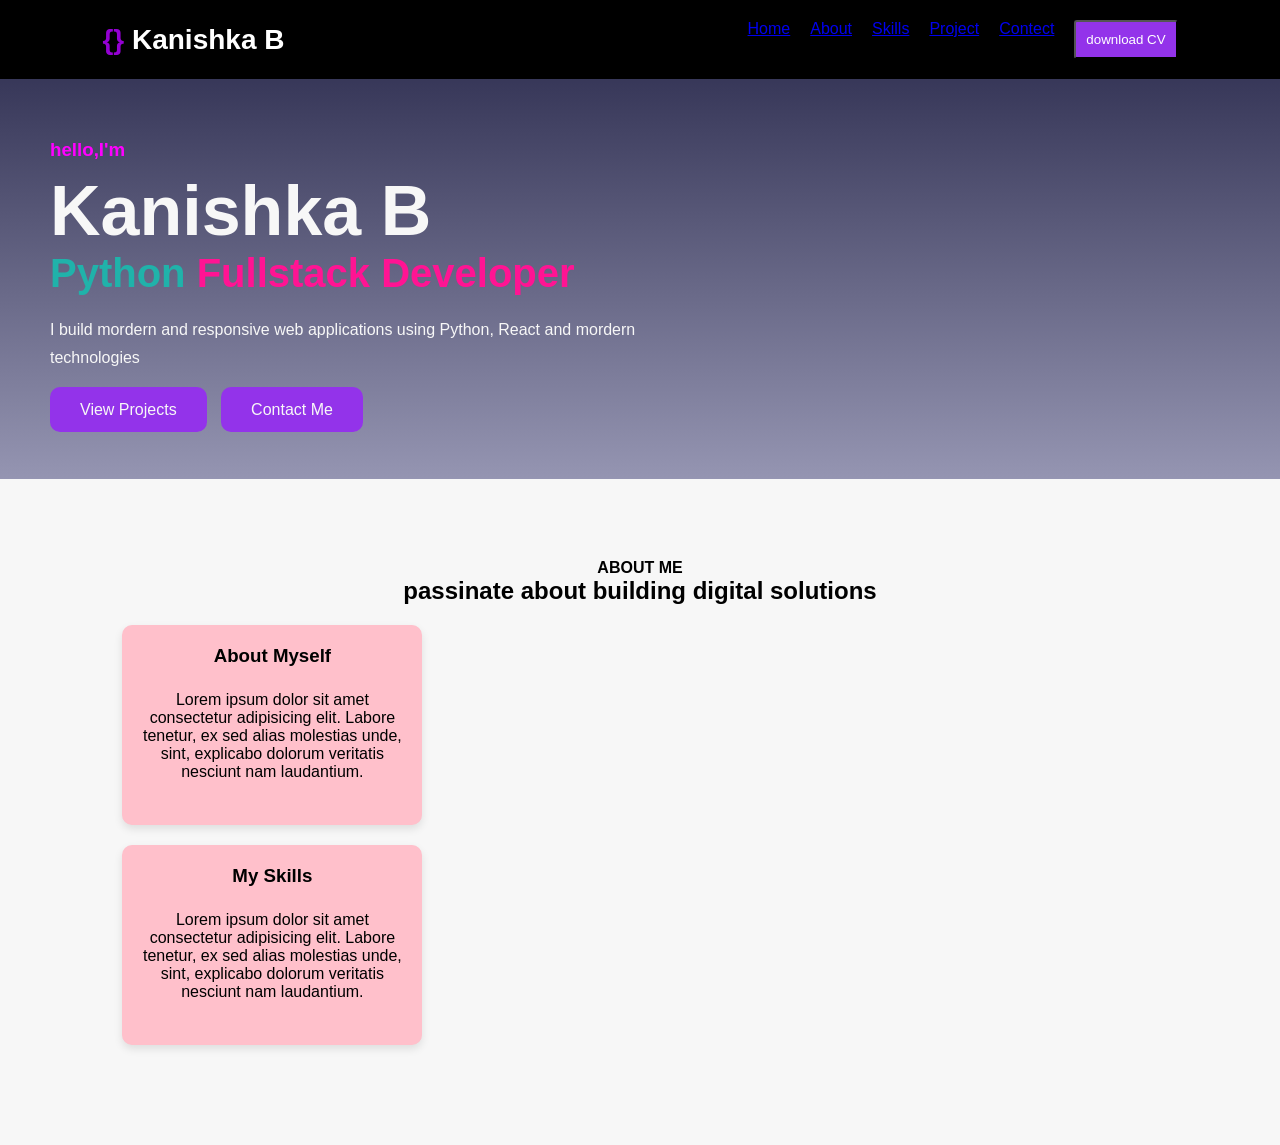
==== portfolio.html @ 12e03b26 "initial commit" ====
<!DOCTYPE html>
<head>
    <title>portfolio</title>
    <link rel="stylesheet" href="portfolio.css">
<style>
:root{
    --bg-primary:purple;
    --bg-secondary:pink;
    --text-primary:white;
    --text-secondary:pink;
    background-color:var(--bg-primary);
}
</style>

</head>
<body>

<nav class="navbar">
    <div class="logo">
        <span>{} </span>Kanishka B
    </div>
   
    <ul class="nav-links">
        <li><a href="#Home">Home</a></li>
        <li><a href="#About">About</a></li>
        <li><a href="#Skills">Skills</a></li>
        <li><a href="#Project">Project</a></li>
        <li><a href="#contact">Contect</a></li>
        <button class="cv-button">download CV</button>
    </ul>

    
</nav>
<header>
     <!-- <div class="bg-image">
        <img src="code.jpg">
    </div> -->
    <section id="home" class="main">
        
        <div class="main-content">
        <h3>hello,I'm</h3>
        <h1>Kanishka B</h1>
        <h2>Python <span>Fullstack Developer</span></h2>
        <p> I build mordern and responsive web applications using Python, React and mordern technologies</p>
    
    <div class="main-buttons">

        <a href="" class="button1">View Projects</a>
        <a href="" class="button2">Contact Me</a>
    </div>
    
    
    <div class="social-icon">
        <a href=""><i class="fab fab-github"></i></a> 
        <a href=""><i class="fab fab-linkedin"></i></a> 
        <a href=""><i class="fab fab-twitter"></i></a> 
        <a href=""><i class="fab fab-instagram"></i></a> 
    </div>
    
    </div>
        </div>
    </section>

    <section id="about" class="about">
        <h4>ABOUT ME</h4>
        <h2>passinate about building digital solutions</h2>

        <div class="about-card">
            <!-- <img src="profile.jpg.jpeg"> -->
            <div class="about-text">
            
            </div>
    </div>

    </div>
    <div class="container">
        <div class="row bg-primary text-light p-3">
            <div class="col-12">
    <div class="card1">
        <h3>About Myself</h3>
        <p>Lorem ipsum dolor sit amet consectetur adipisicing elit. Labore tenetur, ex sed alias molestias unde, sint, explicabo dolorum veritatis nesciunt nam laudantium. </p>
    </div>
     
    <div class="card2">
        <h3>My Skills</h3>
        <p>Lorem ipsum dolor sit amet consectetur adipisicing elit. Labore tenetur, ex sed alias molestias unde, sint, explicabo dolorum veritatis nesciunt nam laudantium. </p>
    </div>


     </div>
    </section>
</body>
---- portfolio.css ----
*{
    margin:0;
    padding: 0;
    box-sizing: border-box;
    font-family: popping,sans-serif;
}
    
body{
    background: #f7f7f7;
}
/* 
root{
    --bg-primary:purple;
    --bg-secondary:pink;
    --text-primary:white;
    background-color:var(--bg-primary);
} */
.navbar{
    display: flex;
    justify-content: space-between;
    align-items: center;
    padding:20px 8%;
    background-color:black;
}
.bg-image{
    
    width: 100%;
    height: 50hv;
    background-image:url(code.jpg);
    background-size:cover;
    background-position:center;
}

.logo{
    color: white;
    font-size: 28px;
    font-weight: 700;
}
.logo span{
    color: darkviolet;
}

.nav-links{
    display: flex;
    text-align: end;
    gap: 20px;

}
.nav-links button{
    border-radius: 3px;
    background-color: #9333ea;
    color: white;
    padding: 10px 10px;
}

.cv.button{
    border: none;
    padding: 12px 25px;
    border-radius: 300px;
    color:white;
    cursor: pointer;
    background: linear-gradient(90deg,purple,skyblue);
}

.main{
    height: 400px;
    width:100%;
    display: flex;
    align-items: center;
    justify-content: space-between;
    padding: 50px ;
    background: linear-gradient(rgba(8,8,50,.8),rgba(125, 125, 161, 0.8)),url();
    background-size: 50%;
    color: #f7f7f7;
}

.main-content{
    max-width: 600px;
}

.main h2{
    color:lightseagreen;
}
.main h3{
    color:magenta;
    margin-bottom: 10px;
}

.main h1{
    font-size: 70px;
}

.main h2{
    font-size: 40px;
}

.main h2 span{
    color:deeppink;
}

.main p{
    margin-top: 20px;
    line-height: 1.7;
}

.main-buttons{
    margin-top: 30px;
}

.button1{
    padding: 14px 30px;
    border-radius: 10px;
    text-decoration: none;
    margin-right: 10px;
}

.button2{
    padding: 14px 30px;
    border-radius: 10px;
    text-decoration: none;
    margin-right: 10px;
}

.button1{
    background: #9333ea;
    color:#f7f7f7;
}

.button2{
    background: #9333ea;
    color:#f7f7f7;
}

/* .button2{
    border: 1px solid white;
    color:white;
} */

.social-icons{
    margin-top: 30px;
}

.social-icons a{
    color:white;
    font-size: 22px;
    margin-right: 15px;
}

.profile-image img{
    width: 500px;
}

.about{
    padding: 80px 8%;
    text-align: center;
}

.container{
    width:100px;
    height:auto;
}
.card1{
    display:grid;
    width: 300px;
    height: 200px;
   
    border-radius: 10px;
    box-shadow: 0 4px 8px rgba(0,0,0,0.1);
    padding: 20px;
    margin: 20px;
    background-color:var(--bg-secondary);
    
}
.card2{
    display:grid;
    width: 300px;
    height: 200px;
    
    border-radius: 10px;
    box-shadow: 0 4px 8px rgba(0,0,0,0.1);
    padding: 20px;
    margin: 20px;
    background-color:var(--bg-secondary);
}
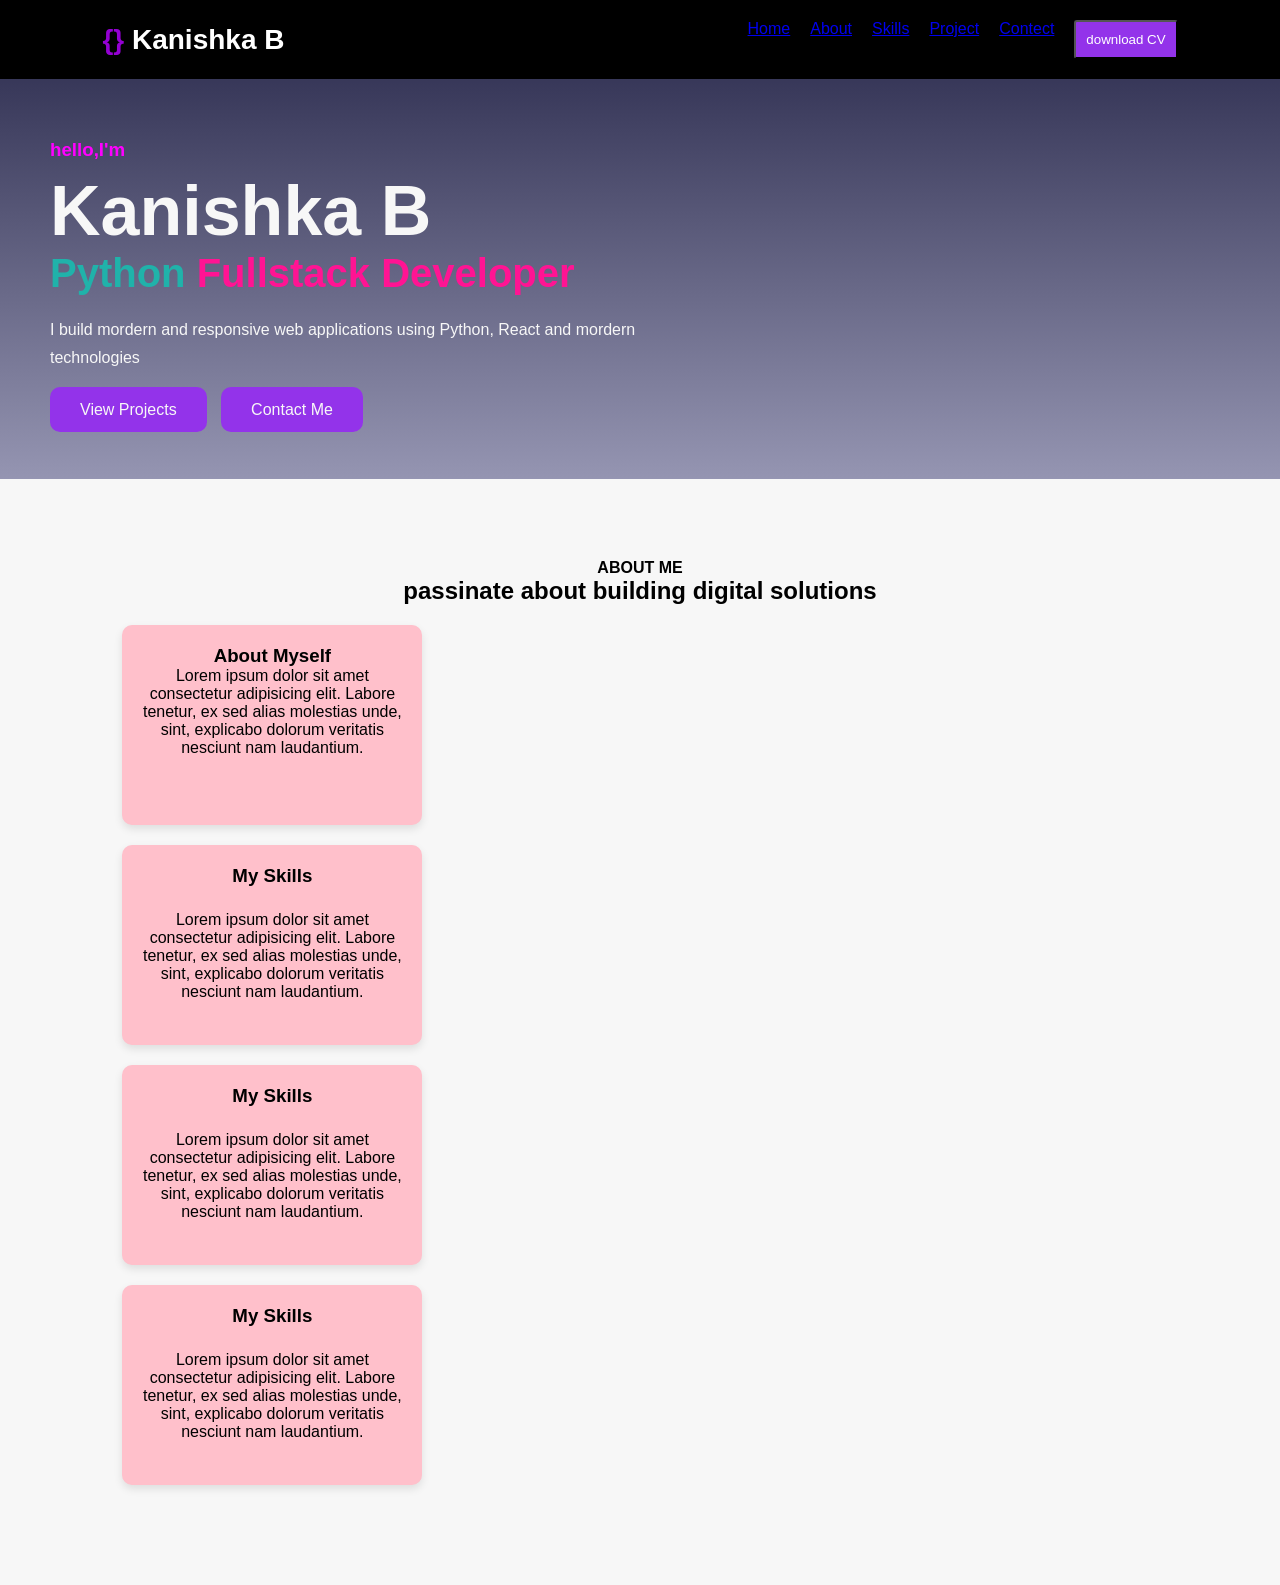
==== commit 7a8b5c9b: "card updated" ====
--- a/portfolio.html
+++ b/portfolio.html
@@ -77,11 +77,20 @@
         <div class="row bg-primary text-light p-3">
             <div class="col-12">
     <div class="card1">
+        <div class="col-2">
         <h3>About Myself</h3>
         <p>Lorem ipsum dolor sit amet consectetur adipisicing elit. Labore tenetur, ex sed alias molestias unde, sint, explicabo dolorum veritatis nesciunt nam laudantium. </p>
     </div>
-     
+    </div>
     <div class="card2">
+        <h3>My Skills</h3>
+        <p>Lorem ipsum dolor sit amet consectetur adipisicing elit. Labore tenetur, ex sed alias molestias unde, sint, explicabo dolorum veritatis nesciunt nam laudantium. </p>
+    </div>
+    <div class="card3">
+        <h3>My Skills</h3>
+        <p>Lorem ipsum dolor sit amet consectetur adipisicing elit. Labore tenetur, ex sed alias molestias unde, sint, explicabo dolorum veritatis nesciunt nam laudantium. </p>
+    </div>
+    <div class="card4">
         <h3>My Skills</h3>
         <p>Lorem ipsum dolor sit amet consectetur adipisicing elit. Labore tenetur, ex sed alias molestias unde, sint, explicabo dolorum veritatis nesciunt nam laudantium. </p>
     </div>
--- a/portfolio.css
+++ b/portfolio.css
@@ -181,4 +181,32 @@
     padding: 20px;
     margin: 20px;
     background-color:var(--bg-secondary);
-}+}
+
+.card3{
+    display:grid;
+    column-count: 1fr;
+    width: 300px;
+    height: 200px;
+    
+    border-radius: 10px;
+    box-shadow: 0 4px 8px rgba(0,0,0,0.1);
+    padding: 20px;
+    margin: 20px;
+    background-color:var(--bg-secondary);
+}
+
+.card4{
+    display:grid;
+    column: count 1fr;
+    width: 300px;
+    height: 200px;
+    
+    border-radius: 10px;
+    box-shadow: 0 4px 8px rgba(0,0,0,0.1);
+    padding: 20px;
+    margin: 20px;
+    background-color:var(--bg-secondary);
+}
+
+
